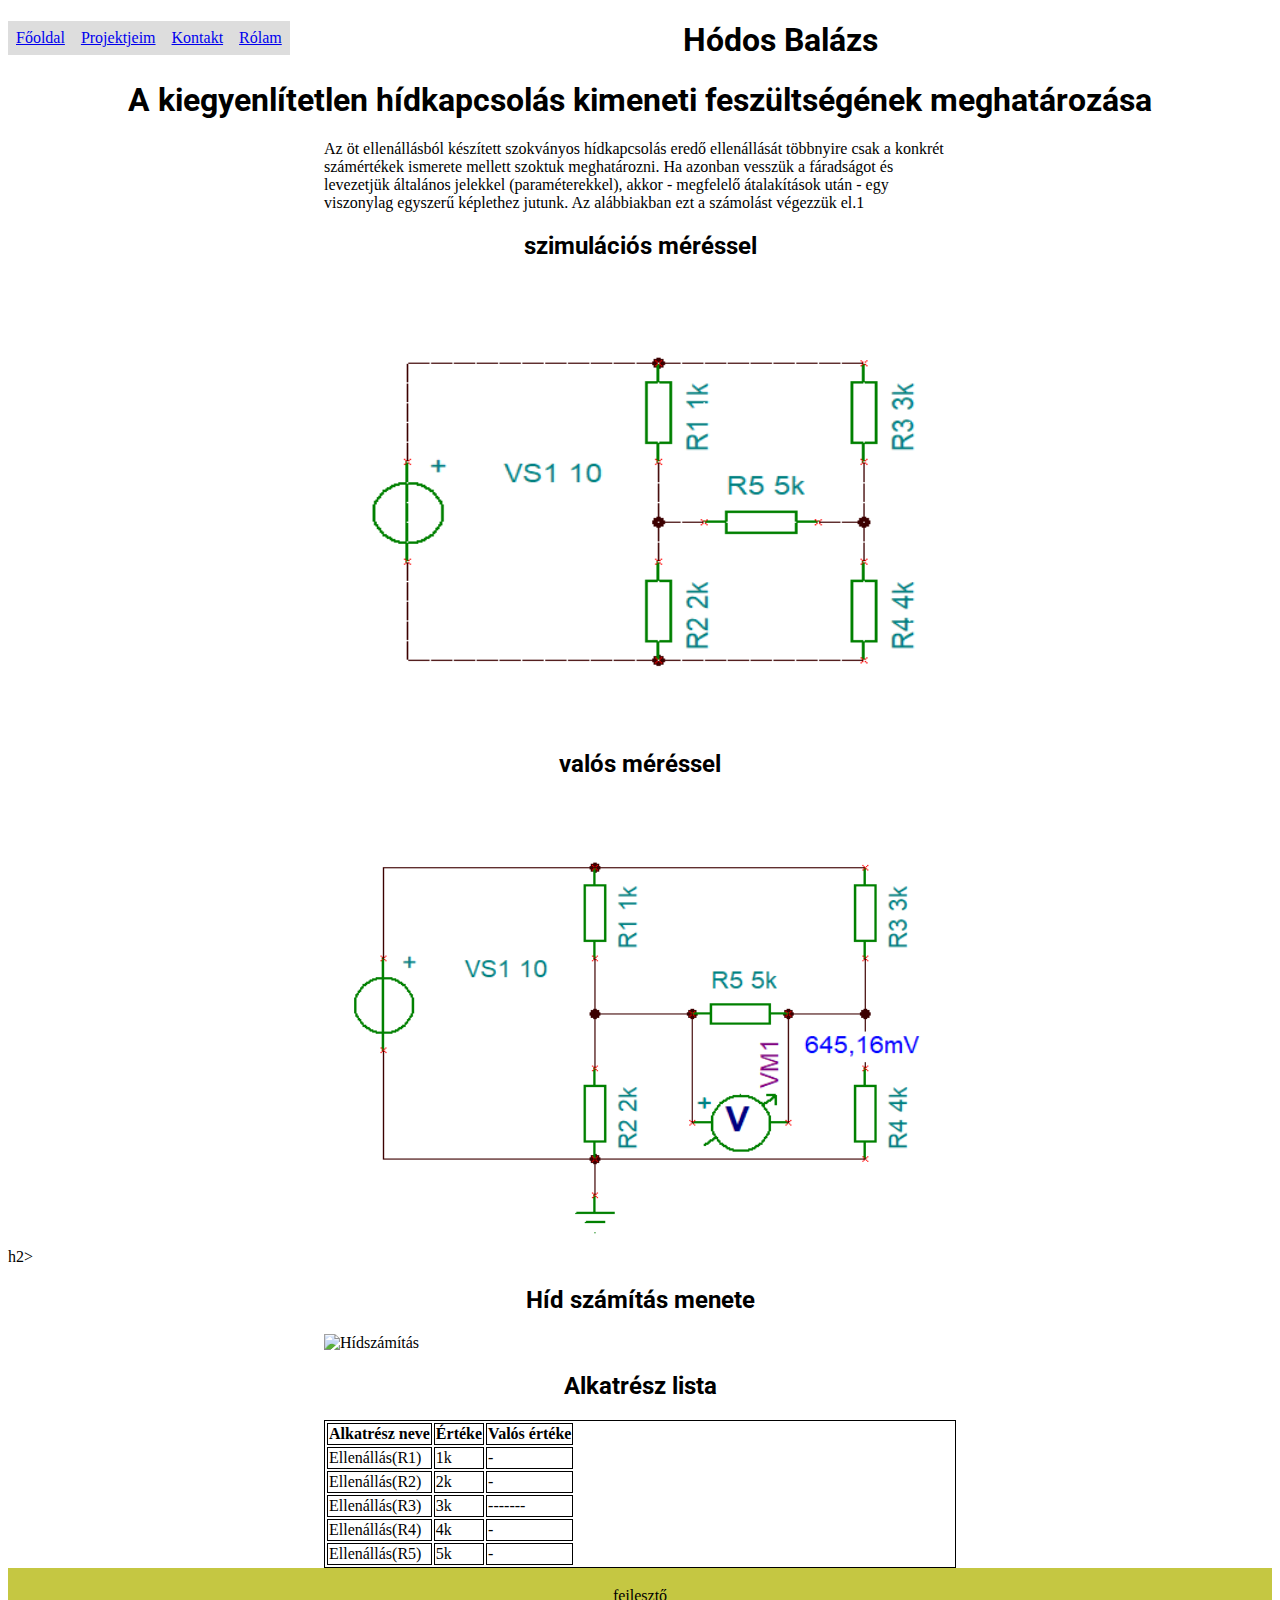
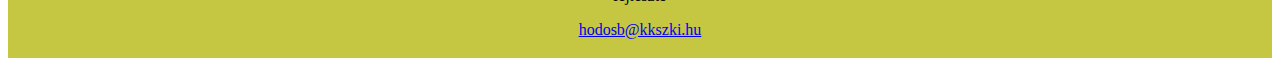
==== portfolio/tina/Tina.html @ dac2b4ab "hidszamitas" ====
<!DOCTYPE html>
<html lang="hu">
<head>
    <link rel="stylesheet" href="tinastyle.css">
    <meta charset="UTF-8">
    <meta name="viewport" content="width=device-width, initial-scale=1.0">
    <link rel="preconnect" href="https://fonts.googleapis.com">
    <link rel="preconnect" href="https://fonts.gstatic.com" crossorigin>
    <link href="https://fonts.googleapis.com/css2?family=Roboto:wght@300&display=swap" rel="stylesheet">
    <title>Hódos Balázs Portfóliója</title>
</head>
<body>

  <ul>
    <li><a href="index.html">Főoldal</a></li>
    <li><a href="projektdemo.html">Projektjeim</a></li>
    <li><a href="kontakt.html">Kontakt</a></li>
    <li><a href="rolam.html">Rólam</a></li>
</ul>
    <h1>Hódos Balázs</h1>
    <h1>A kiegyenlítetlen hídkapcsolás kimeneti feszültségének meghatározása</h1>
    <p class="center">Az öt ellenállásból készített szokványos hídkapcsolás eredő ellenállását többnyire csak a konkrét számértékek ismerete mellett szoktuk meghatározni. Ha
      azonban vesszük a fáradságot és levezetjük általános jelekkel (paraméterekkel),
      akkor - megfelelő átalakítások után - egy viszonylag egyszerű képlethez jutunk.
      Az alábbiakban ezt a számolást végezzük el.1
      </p>
    <h2>szimulációs méréssel</h2>
    <img class="center" src="HódosBAlázs_PR-1.PNG" alt="Hídkapcsolás" title="Hídkapcsolás" width="450" height="450">

    <h2>valós méréssel  </h2> 
    <img class="center" src="HódosBalázs_PR-1-1.PNG" alt="Hídkapcsolás" title="Hídkapcsolás" width="450" height="450">h2>
    
    <h2>Híd számítás menete </h2>
    <img class="center" src="hidszamitas.png" alt="Hídszámítás" title="hídszámítás" width="450">    

    


    <h2>Alkatrész lista</h2>
    <table class="center">
    <tr>
          <th>Alkatrész neve</th>
          <th>Értéke</th>
          <th>Valós értéke</th>
        </tr>
        <tr>
          <td>Ellenállás(R1)</td>
          <td>1k</td>
          <td>-</td>
        </tr>
        <tr>
            <td>Ellenállás(R2)</td>
            <td>2k</td>
            <td>-</td>
          </tr>
          <tr>
            <td>Ellenállás(R3)</td>
            <td>3k</td>
            <td>-------</td>
          </tr><tr>
            <td>Ellenállás(R4)</td>
            <td>4k</td>
            <td>-</td>
          </tr><tr>
            <td>Ellenállás(R5)</td>
            <td>5k</td>
            <td>-</td>
          </tr>
         
      </table>
    <footer>
        <p>fejlesztő</p>
        <p> <a href="mailto:hodosb@kkszki.hu">hodosb@kkszki.hu</a></p>
      </footer>

</body>
</html>
---- portfolio/tina/tinastyle.css ----
footer {
    text-align: center;
    padding: 3px;
    background-color: #c5c742;
    color: black;
  }
h1{
    text-align: center;
}
h2{
    text-align: center;
}
.center {
    display: block;
    margin-left: auto;
    margin-right: auto;
    width: 50%;
}
table, th, td {
  border:1px solid black;
}
p.b {
  font-family: 'Roboto', sans-serif;
  text-align: center;
}
h2{
  font-family: 'Roboto', sans-serif;
}
h1{
    font-family: 'Roboto', sans-serif;
  }
  ul {
    list-style-type: none;
    margin: 0;
    padding: 0;
  }
  li {
    float: left;
  }
  
  li a{
    display: block;
    padding: 8px;
    background-color: #dddddd;
  }
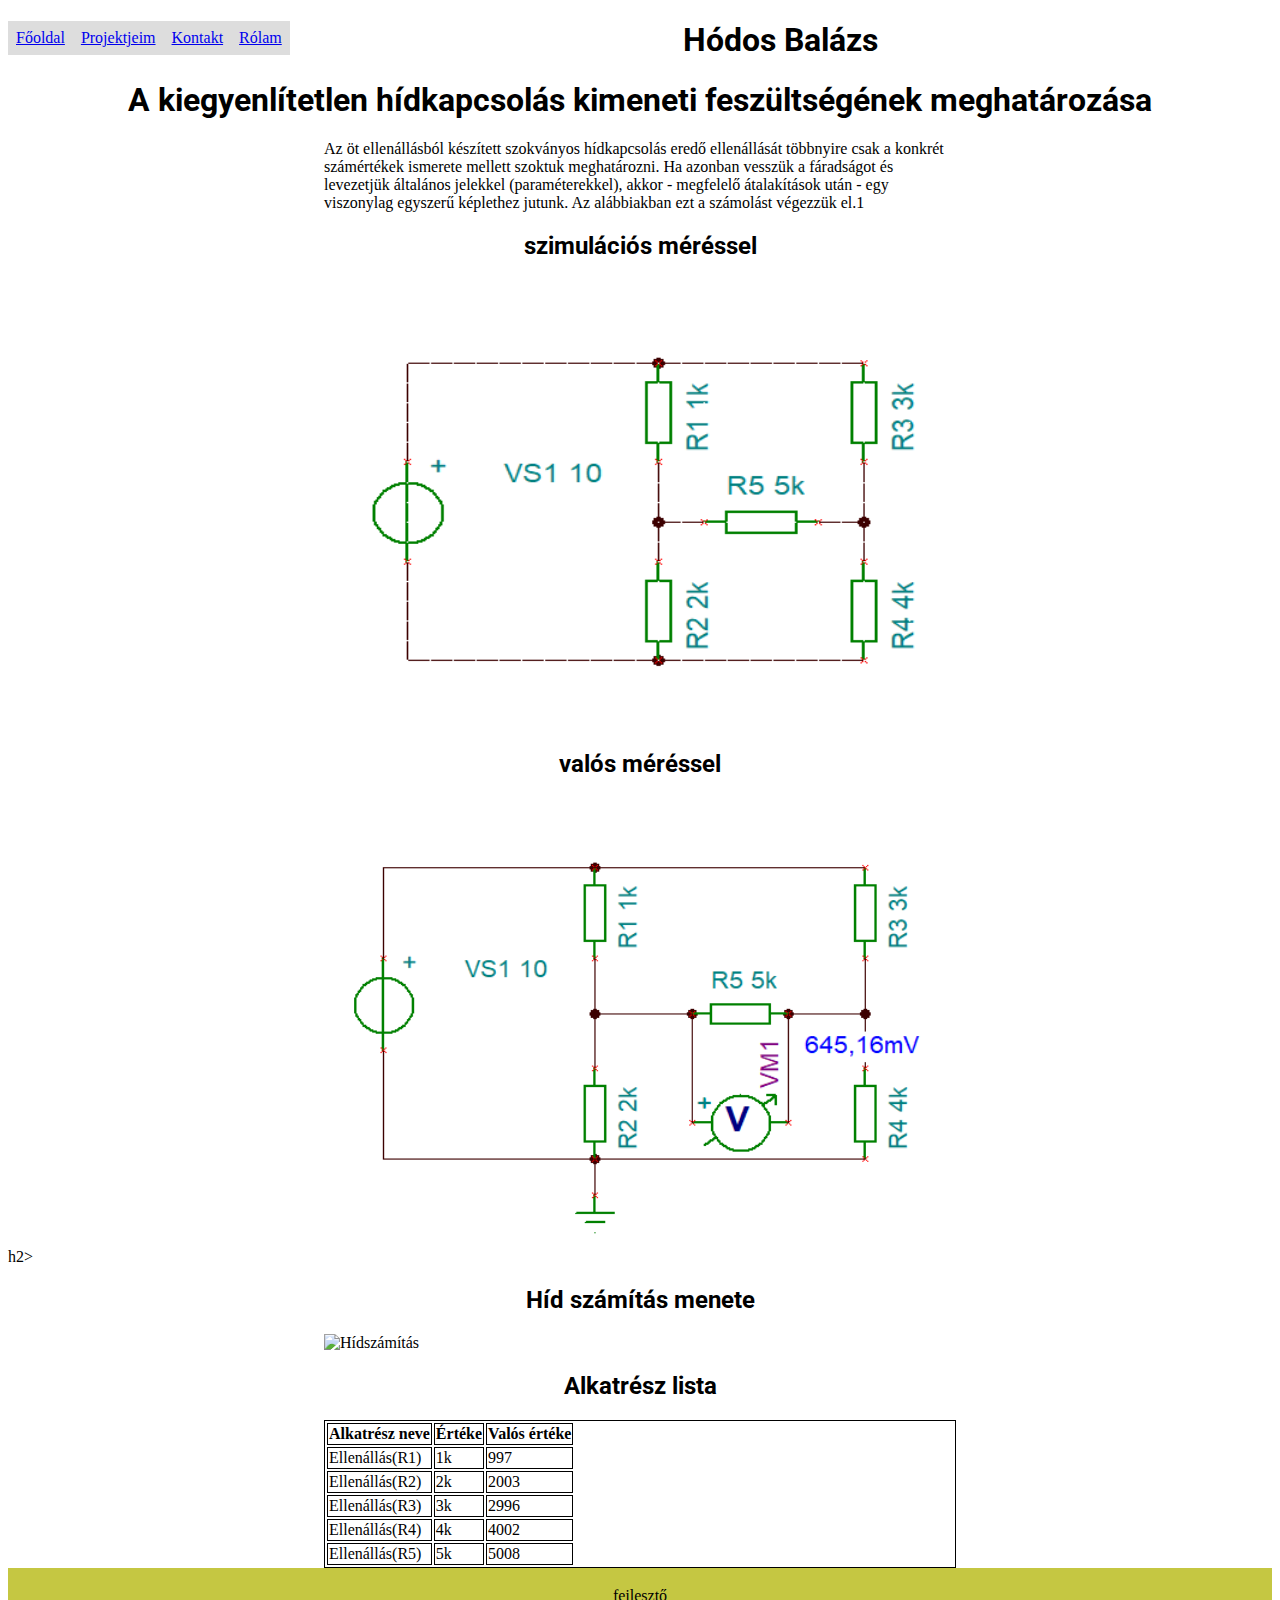
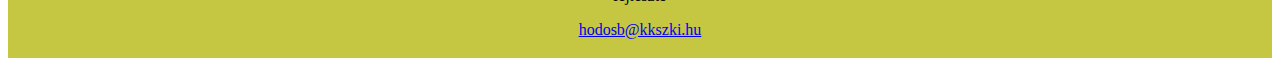
==== commit 28d4b384: "ertekek" ====
--- a/portfolio/tina/Tina.html
+++ b/portfolio/tina/Tina.html
@@ -46,25 +46,25 @@
         <tr>
           <td>Ellenállás(R1)</td>
           <td>1k</td>
-          <td>-</td>
+          <td>997</td>
         </tr>
         <tr>
             <td>Ellenállás(R2)</td>
             <td>2k</td>
-            <td>-</td>
+            <td>2003</td>
           </tr>
           <tr>
             <td>Ellenállás(R3)</td>
             <td>3k</td>
-            <td>-------</td>
+            <td>2996</td>
           </tr><tr>
             <td>Ellenállás(R4)</td>
             <td>4k</td>
-            <td>-</td>
+            <td>4002</td>
           </tr><tr>
             <td>Ellenállás(R5)</td>
             <td>5k</td>
-            <td>-</td>
+            <td>5008</td>
           </tr>
          
       </table>
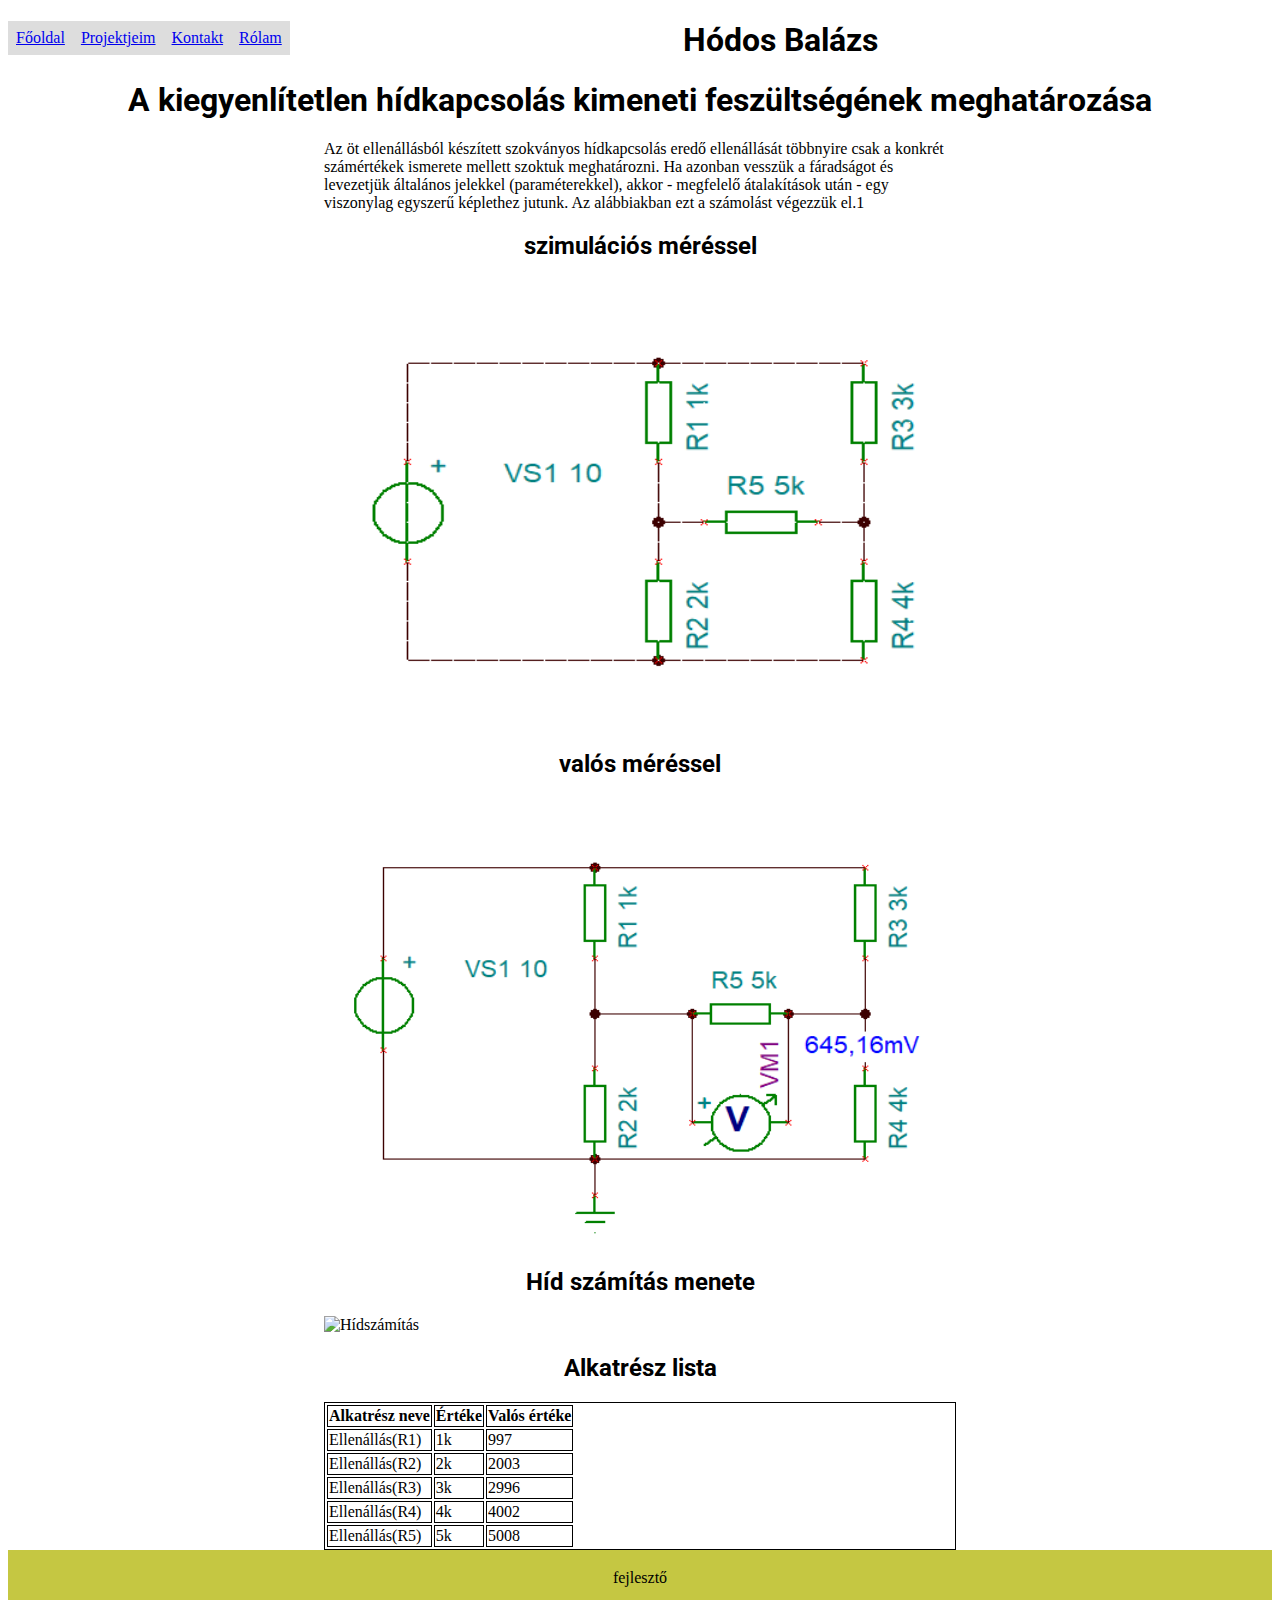
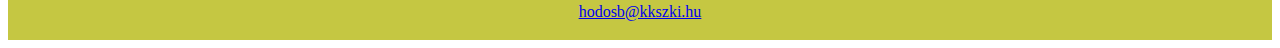
==== commit 7c88d651: "Update Tina.html" ====
--- a/portfolio/tina/Tina.html
+++ b/portfolio/tina/Tina.html
@@ -28,7 +28,7 @@
     <img class="center" src="HódosBAlázs_PR-1.PNG" alt="Hídkapcsolás" title="Hídkapcsolás" width="450" height="450">
 
     <h2>valós méréssel  </h2> 
-    <img class="center" src="HódosBalázs_PR-1-1.PNG" alt="Hídkapcsolás" title="Hídkapcsolás" width="450" height="450">h2>
+    <img class="center" src="HódosBalázs_PR-1-1.PNG" alt="Hídkapcsolás" title="Hídkapcsolás" width="450" height="450">
     
     <h2>Híd számítás menete </h2>
     <img class="center" src="hidszamitas.png" alt="Hídszámítás" title="hídszámítás" width="450">    
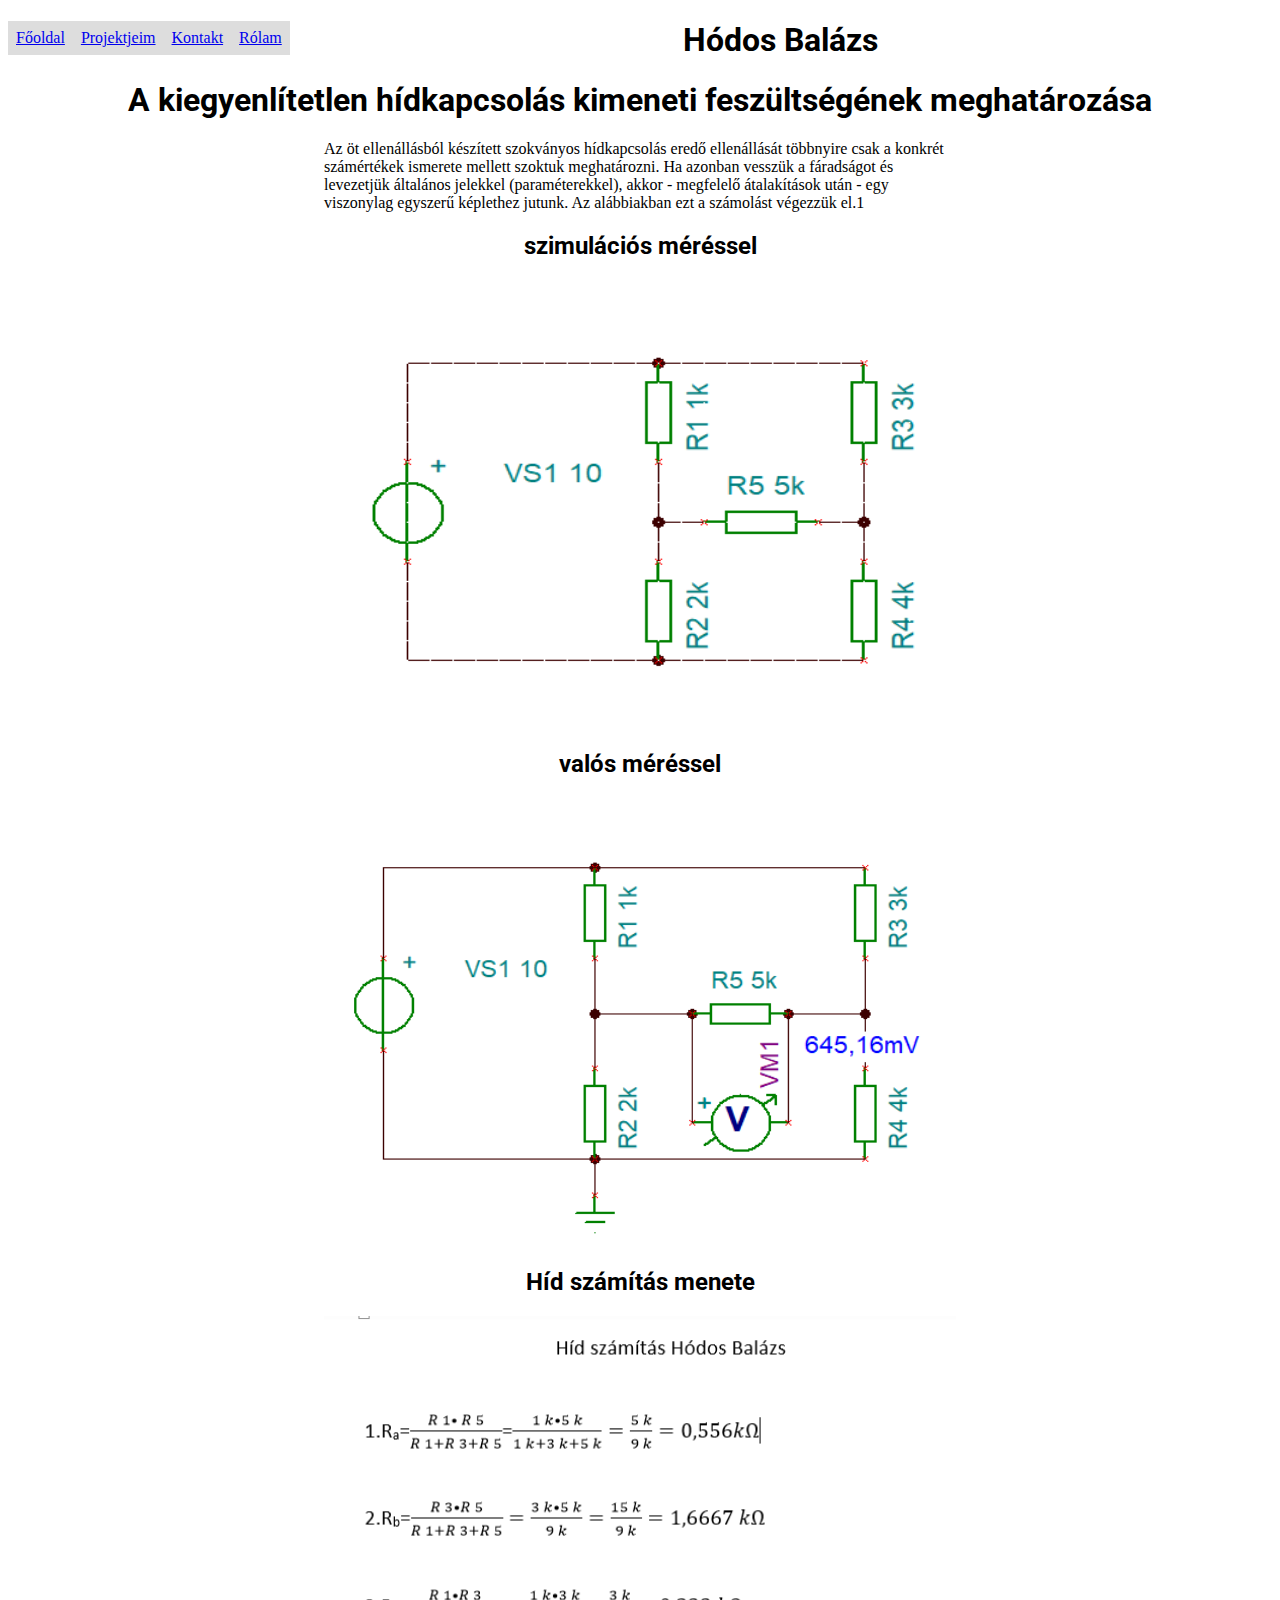
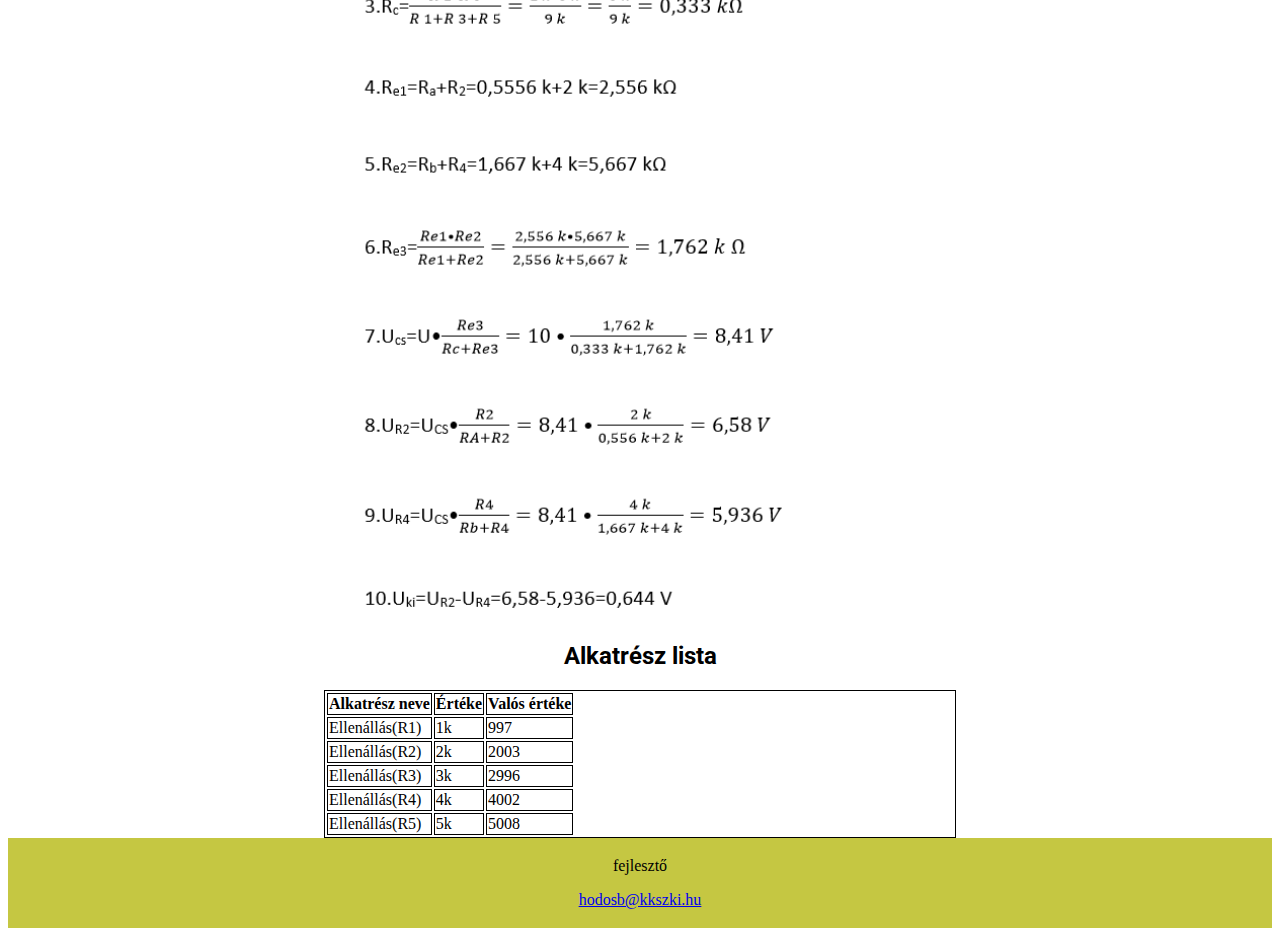
==== commit 55303e62: "png" ====
--- a/portfolio/tina/Tina.html
+++ b/portfolio/tina/Tina.html
@@ -31,7 +31,7 @@
     <img class="center" src="HódosBalázs_PR-1-1.PNG" alt="Hídkapcsolás" title="Hídkapcsolás" width="450" height="450">
     
     <h2>Híd számítás menete </h2>
-    <img class="center" src="hidszamitas.png" alt="Hídszámítás" title="hídszámítás" width="450">    
+    <img class="center" src="hidszamitas.PNG" alt="Hídszámítás" title="hídszámítás" width="450">    
 
     
 
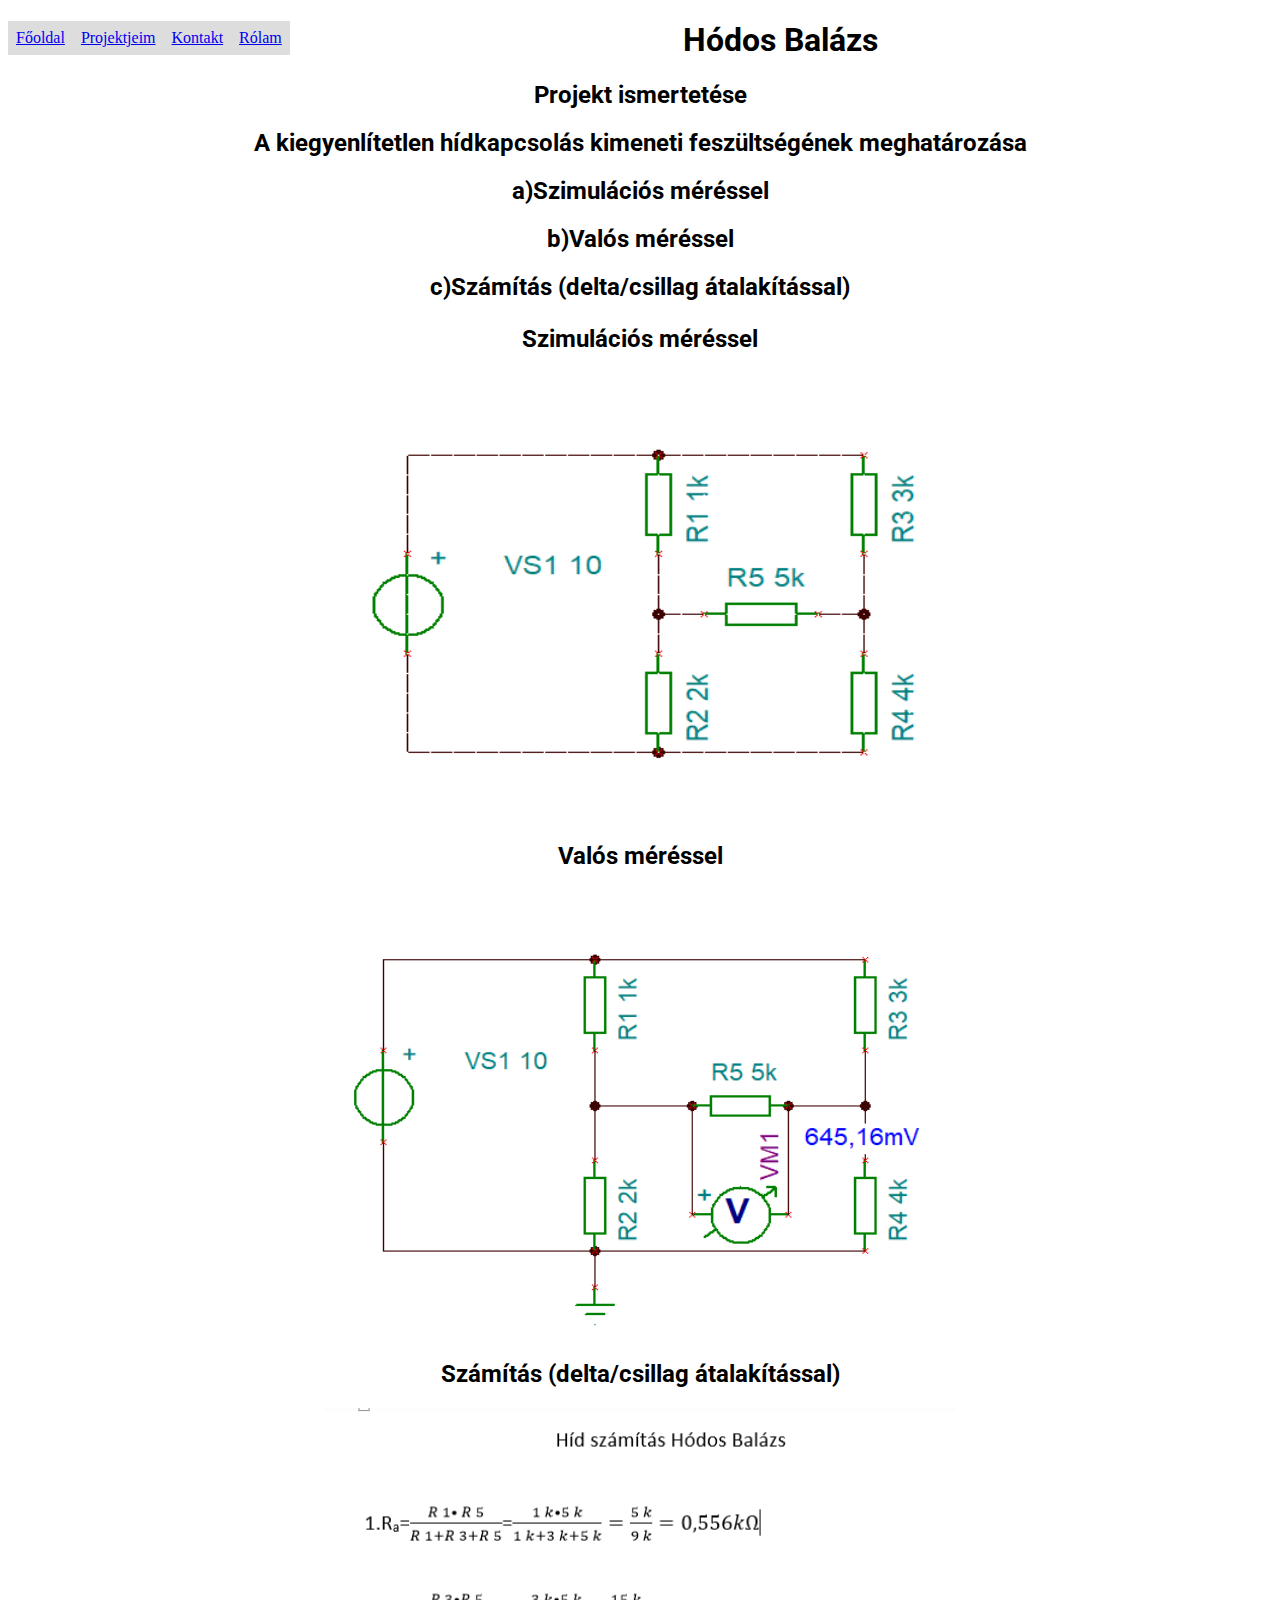
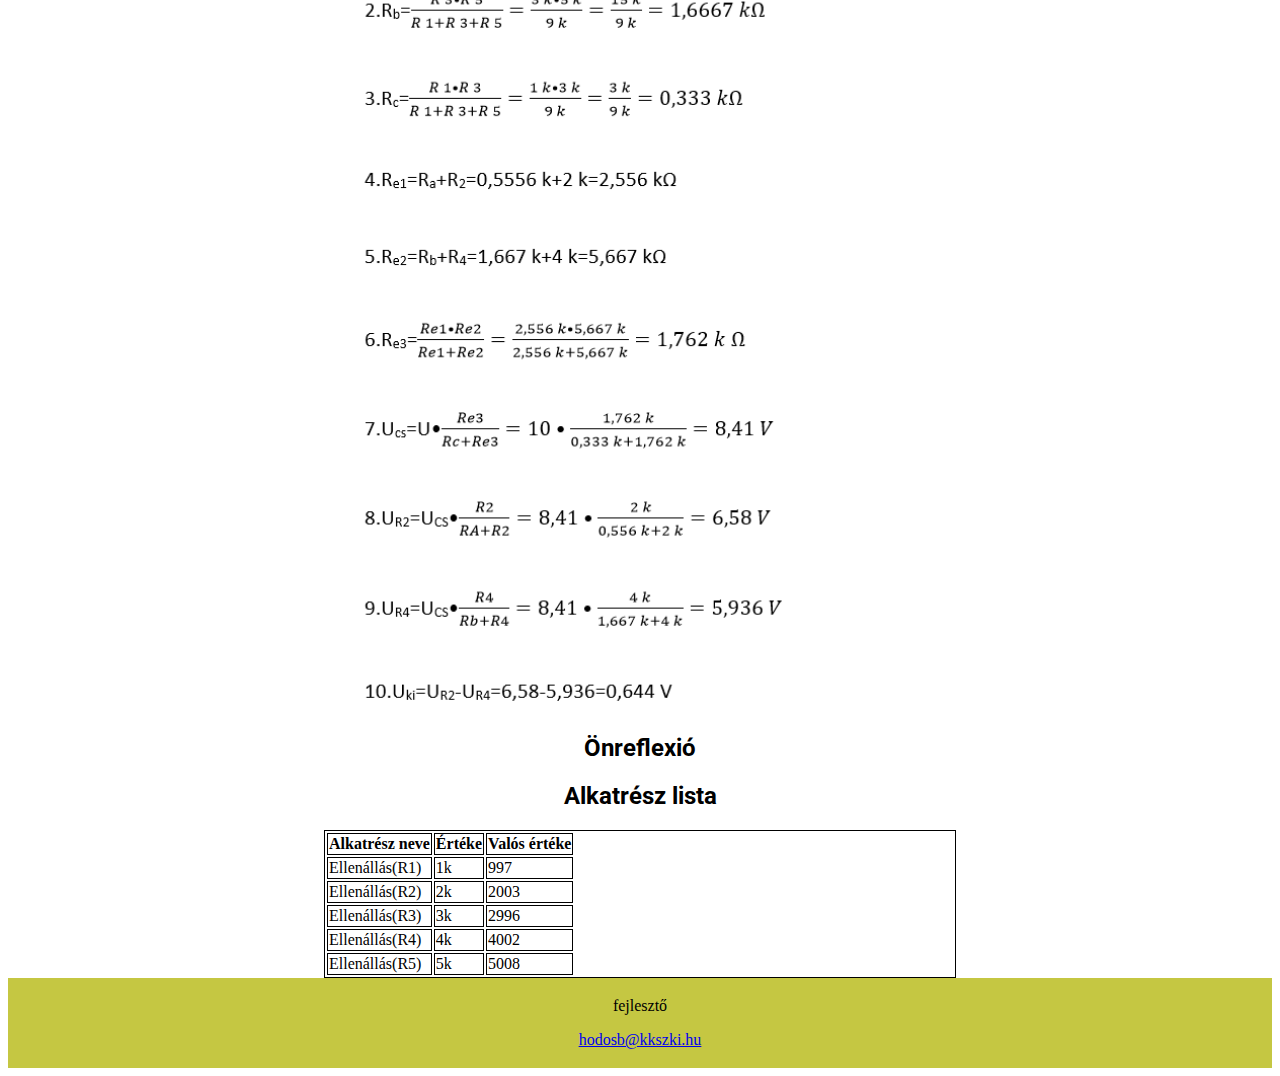
==== commit 9bb92d60: "szam" ====
--- a/portfolio/tina/Tina.html
+++ b/portfolio/tina/Tina.html
@@ -18,22 +18,23 @@
     <li><a href="rolam.html">Rólam</a></li>
 </ul>
     <h1>Hódos Balázs</h1>
-    <h1>A kiegyenlítetlen hídkapcsolás kimeneti feszültségének meghatározása</h1>
-    <p class="center">Az öt ellenállásból készített szokványos hídkapcsolás eredő ellenállását többnyire csak a konkrét számértékek ismerete mellett szoktuk meghatározni. Ha
-      azonban vesszük a fáradságot és levezetjük általános jelekkel (paraméterekkel),
-      akkor - megfelelő átalakítások után - egy viszonylag egyszerű képlethez jutunk.
-      Az alábbiakban ezt a számolást végezzük el.1
+    <h2>Projekt ismertetése </h2>
+    <h2>A kiegyenlítetlen hídkapcsolás kimeneti feszültségének meghatározása</h2>
+    <h2>a)Szimulációs méréssel</h2>
+    <h2>b)Valós méréssel</h2>
+    <h2>c)Számítás (delta/csillag átalakítással)
       </p>
-    <h2>szimulációs méréssel</h2>
+    <h2>Szimulációs méréssel</h2>
     <img class="center" src="HódosBAlázs_PR-1.PNG" alt="Hídkapcsolás" title="Hídkapcsolás" width="450" height="450">
 
-    <h2>valós méréssel  </h2> 
+    <h2>Valós méréssel  </h2> 
     <img class="center" src="HódosBalázs_PR-1-1.PNG" alt="Hídkapcsolás" title="Hídkapcsolás" width="450" height="450">
     
-    <h2>Híd számítás menete </h2>
+    <h2>Számítás (delta/csillag átalakítással)</h2>
     <img class="center" src="hidszamitas.PNG" alt="Hídszámítás" title="hídszámítás" width="450">    
 
-    
+    <h2>Önreflexió</h2>
+    <p>
 
 
     <h2>Alkatrész lista</h2>
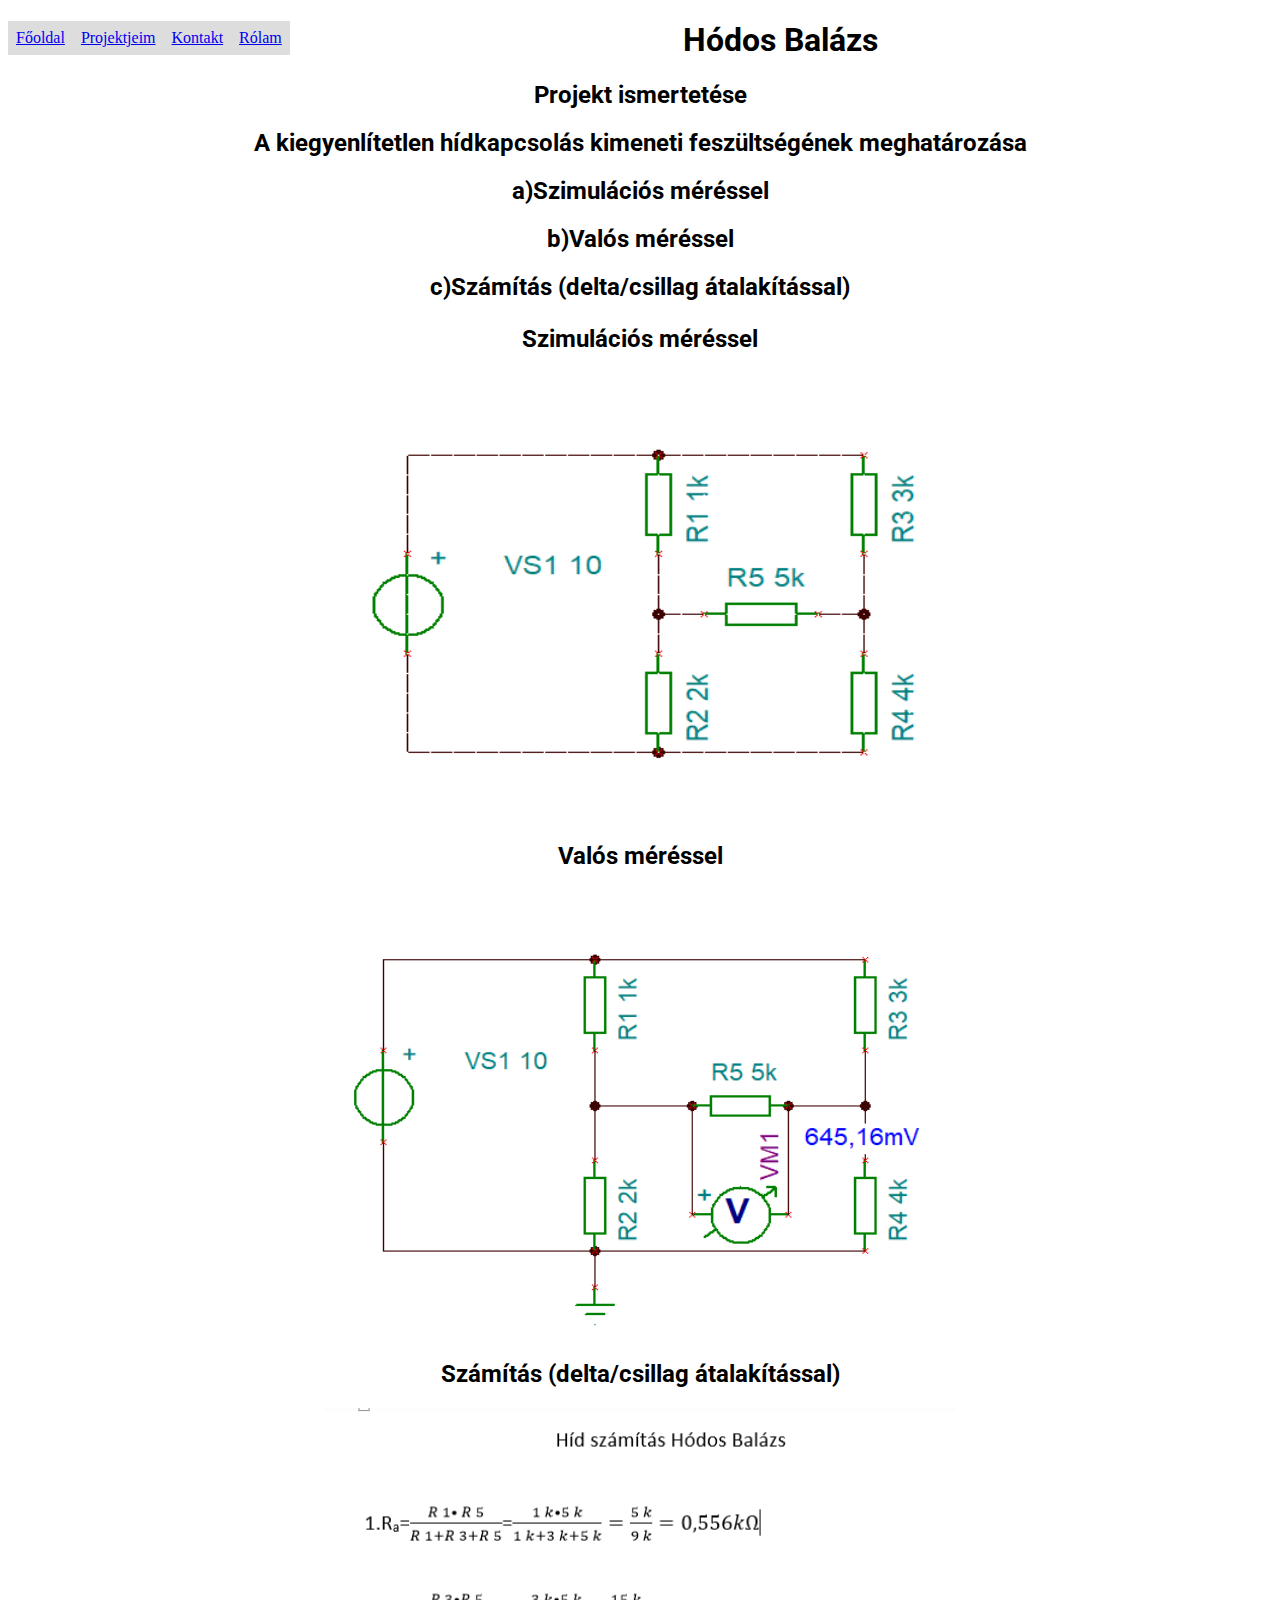
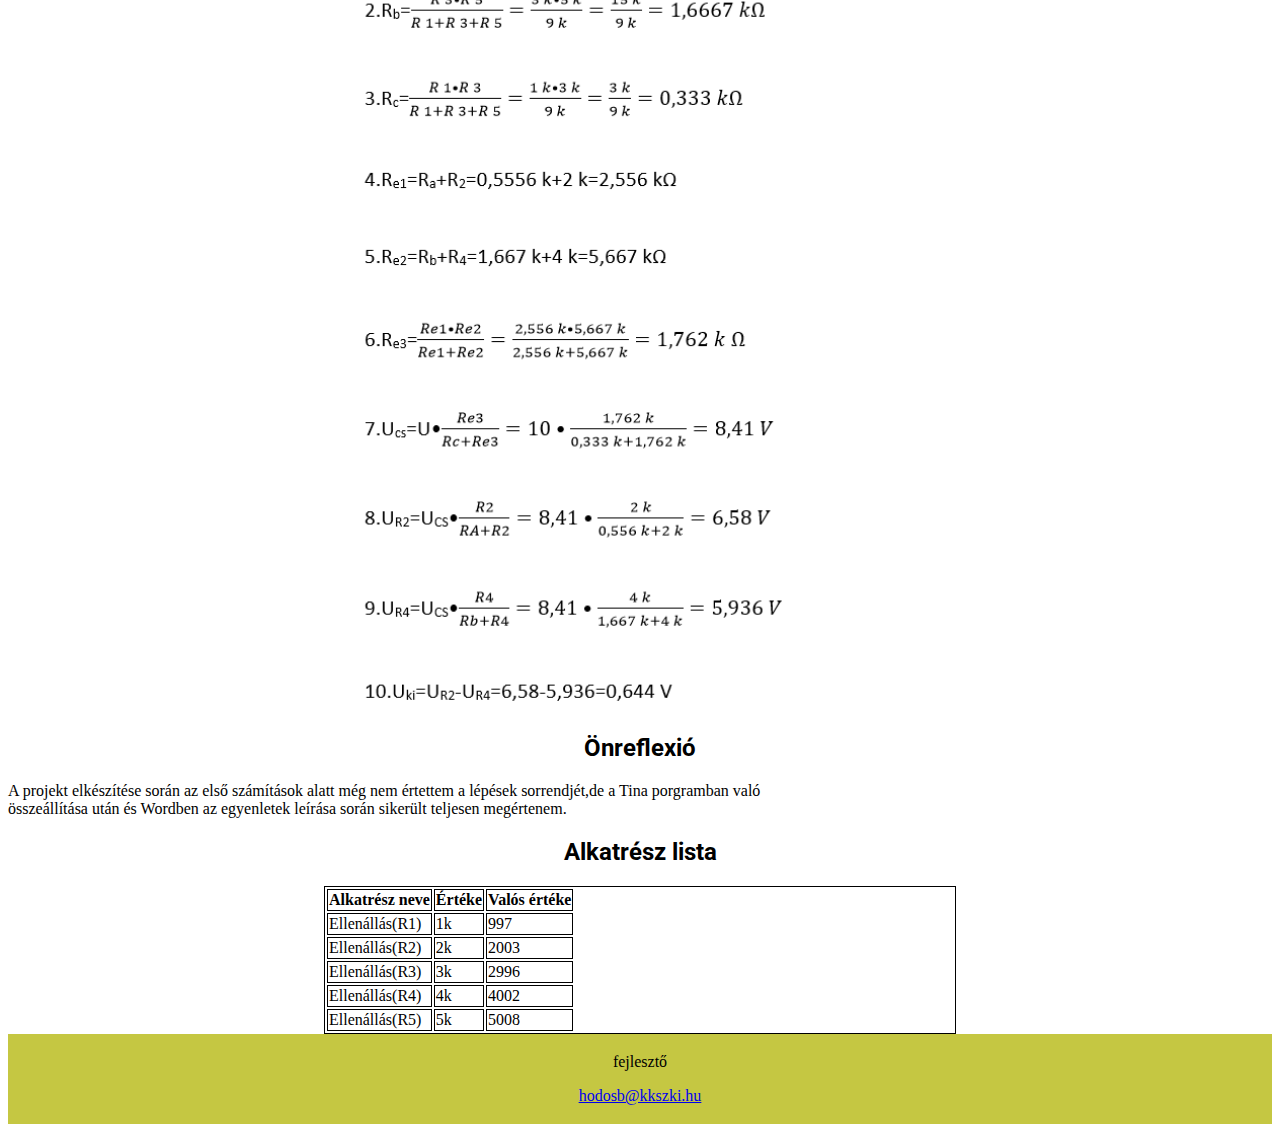
==== commit eeadc6c7: "reflex" ====
--- a/portfolio/tina/Tina.html
+++ b/portfolio/tina/Tina.html
@@ -34,7 +34,8 @@
     <img class="center" src="hidszamitas.PNG" alt="Hídszámítás" title="hídszámítás" width="450">    
 
     <h2>Önreflexió</h2>
-    <p>
+    <p>A projekt elkészítése során az első számítások alatt még nem értettem a lépések sorrendjét,de a Tina porgramban való<br>
+        összeállítása után és Wordben az egyenletek leírása során sikerült teljesen megértenem.<p>
 
 
     <h2>Alkatrész lista</h2>
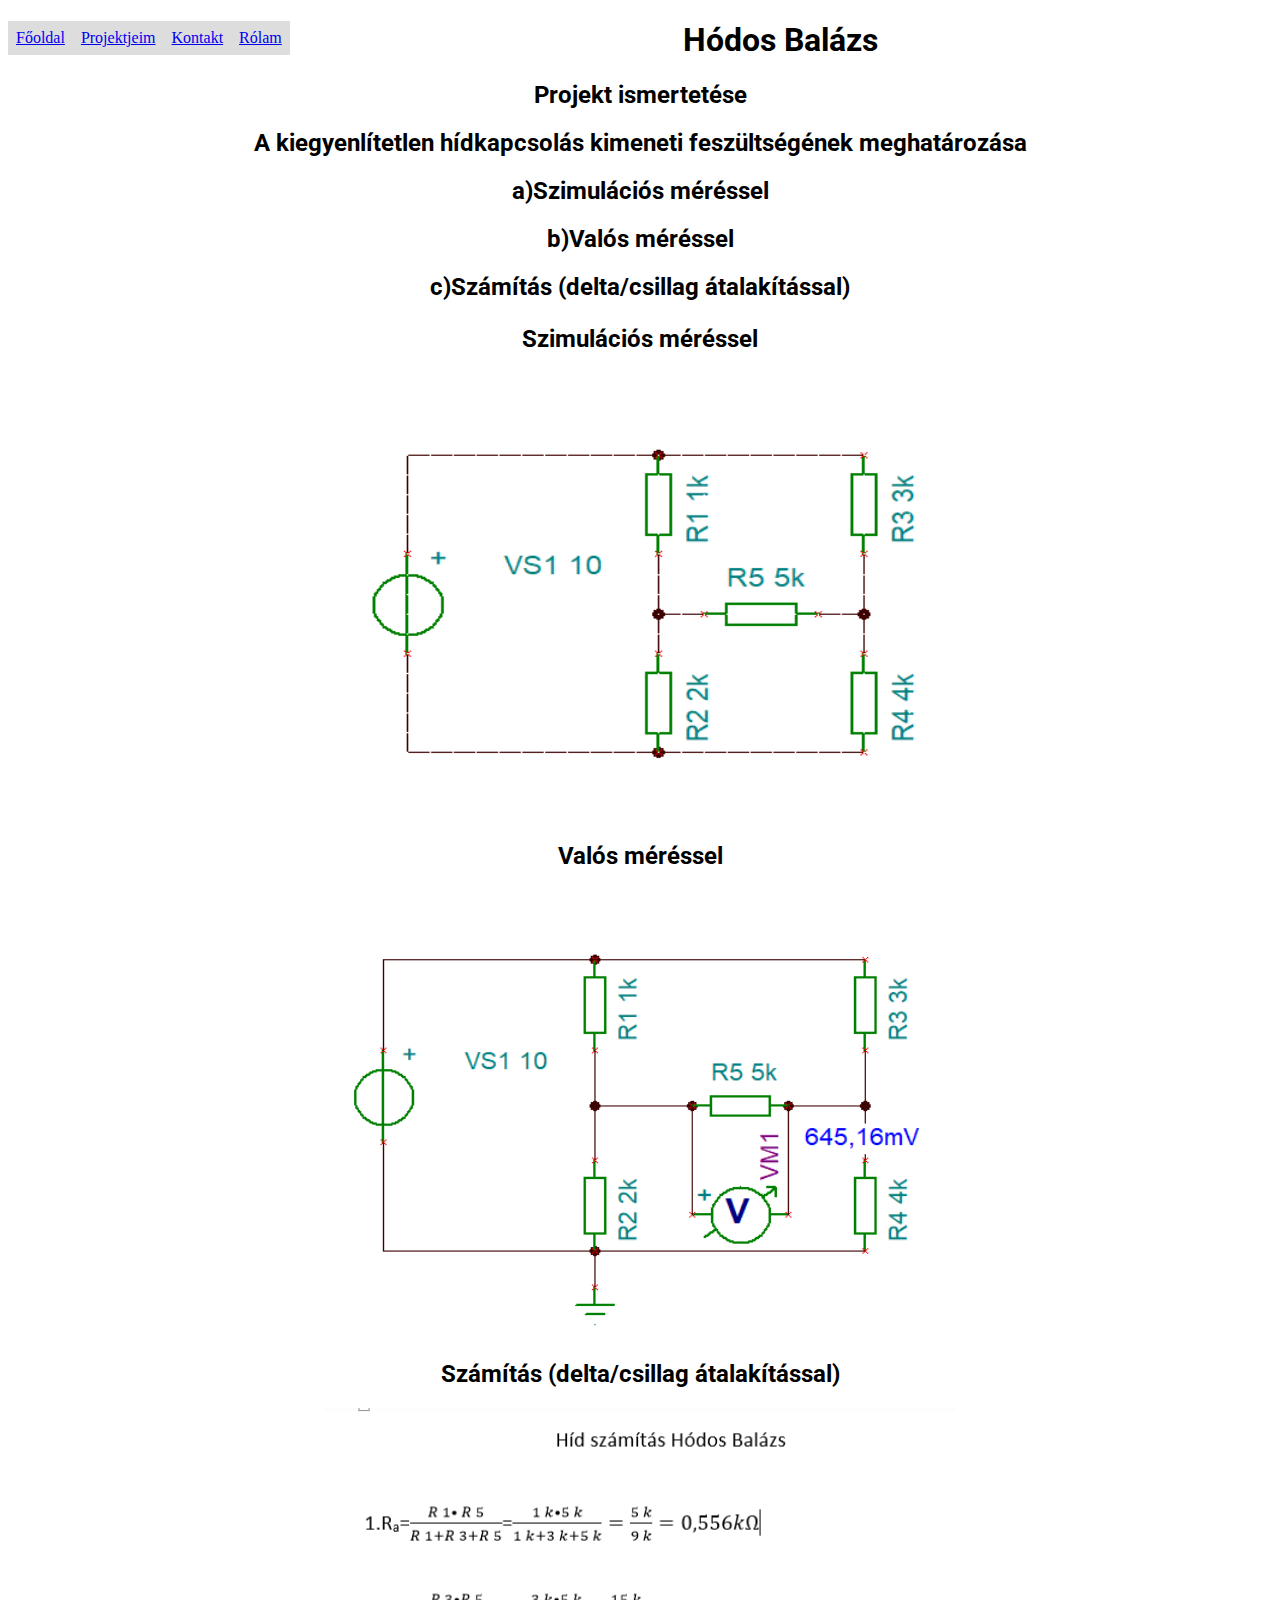
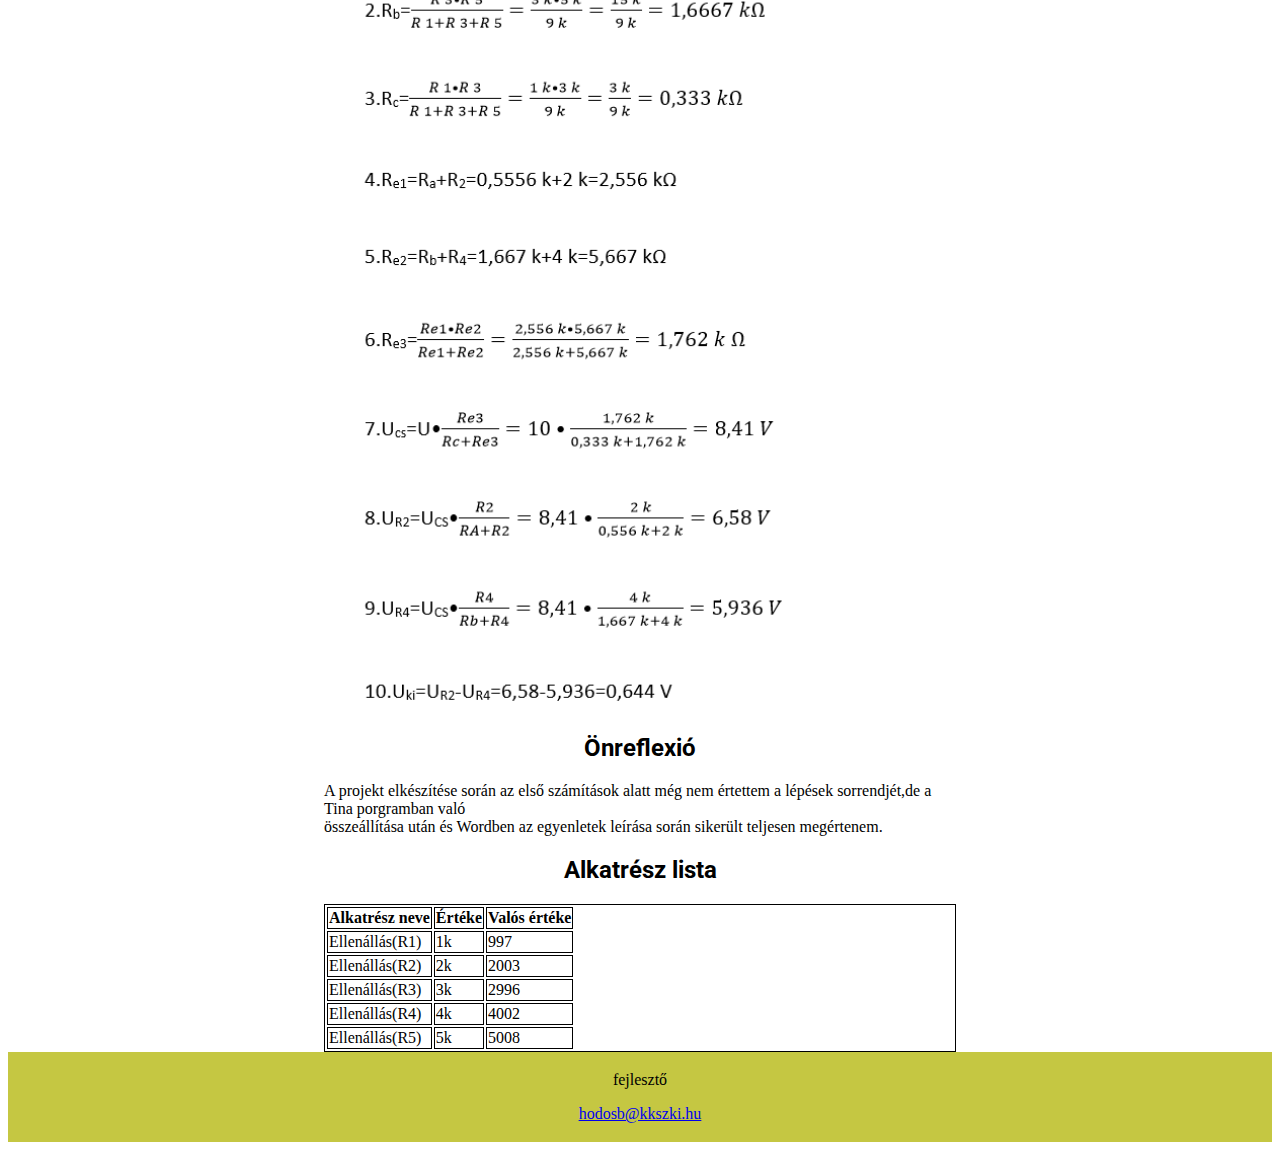
==== commit f79dea76: "pcenter" ====
--- a/portfolio/tina/Tina.html
+++ b/portfolio/tina/Tina.html
@@ -34,7 +34,7 @@
     <img class="center" src="hidszamitas.PNG" alt="Hídszámítás" title="hídszámítás" width="450">    
 
     <h2>Önreflexió</h2>
-    <p>A projekt elkészítése során az első számítások alatt még nem értettem a lépések sorrendjét,de a Tina porgramban való<br>
+    <p class="center">A projekt elkészítése során az első számítások alatt még nem értettem a lépések sorrendjét,de a Tina porgramban való<br>
         összeállítása után és Wordben az egyenletek leírása során sikerült teljesen megértenem.<p>
 
 
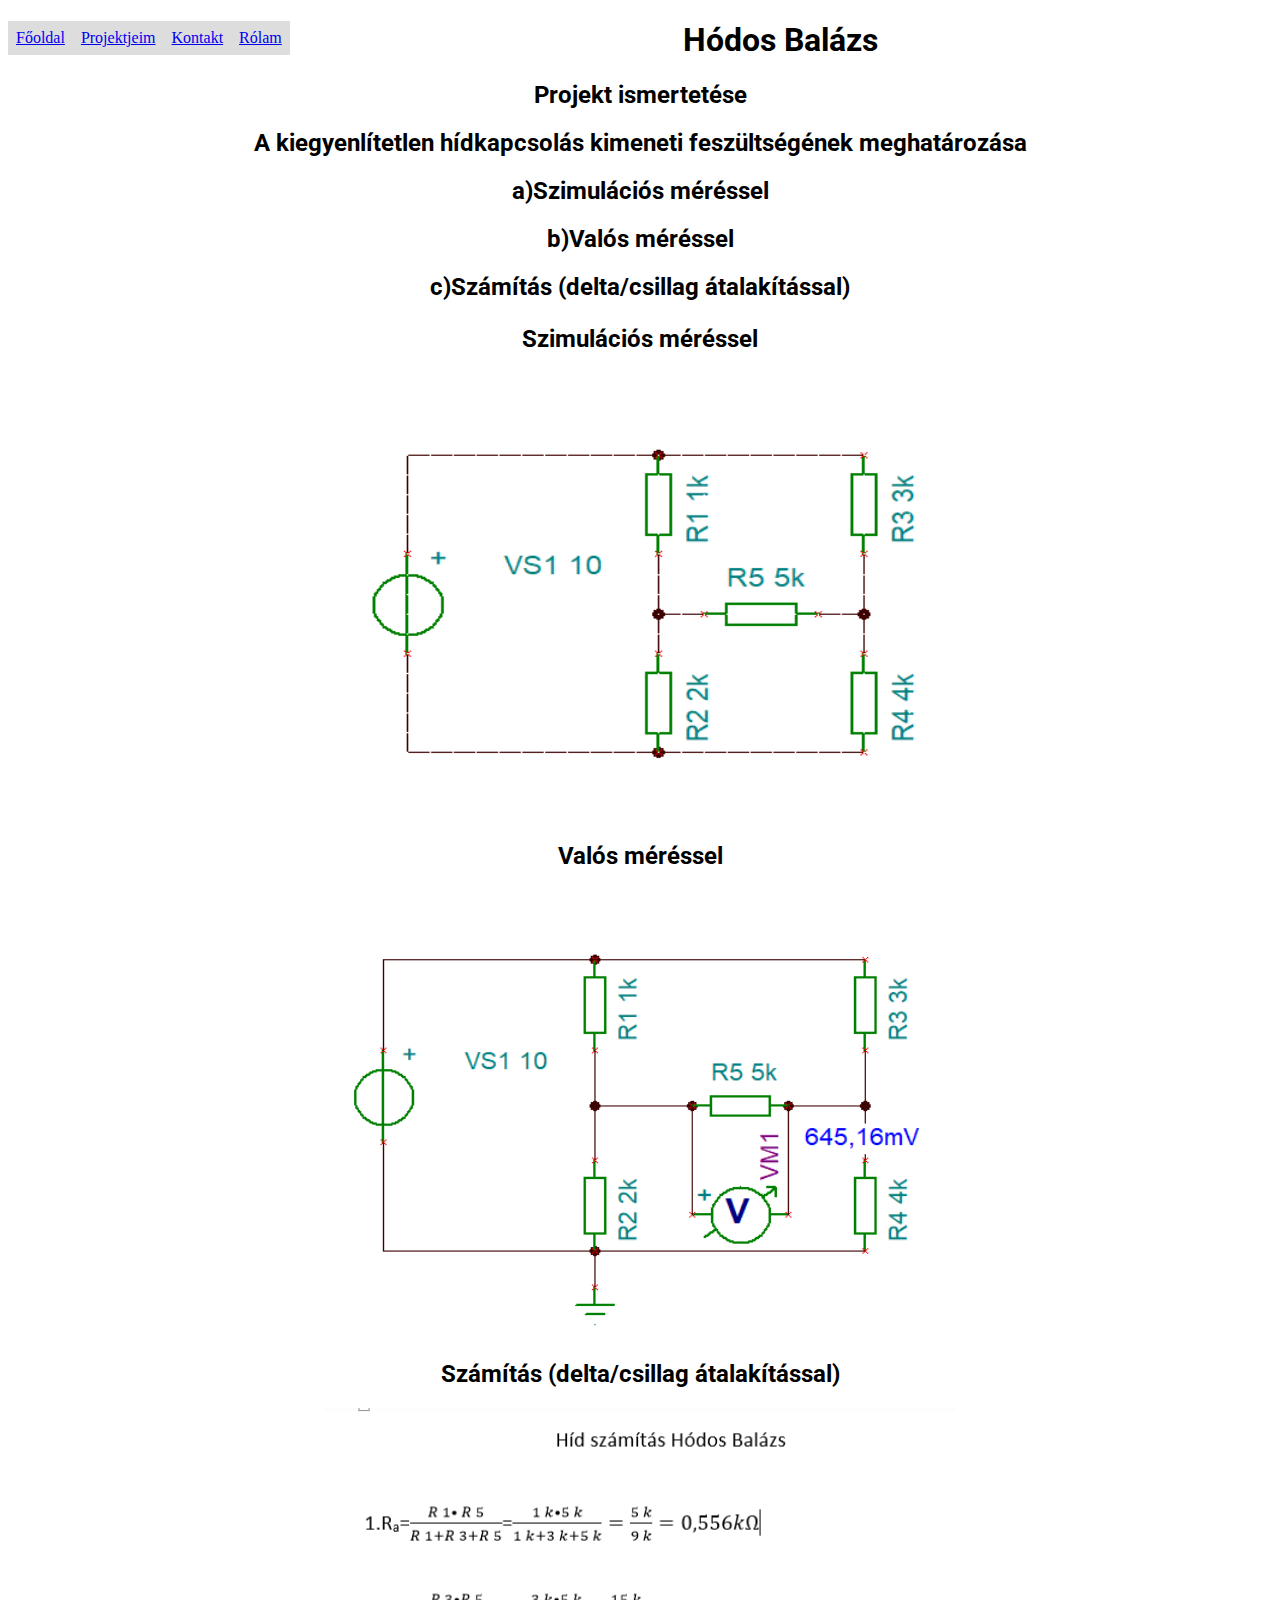
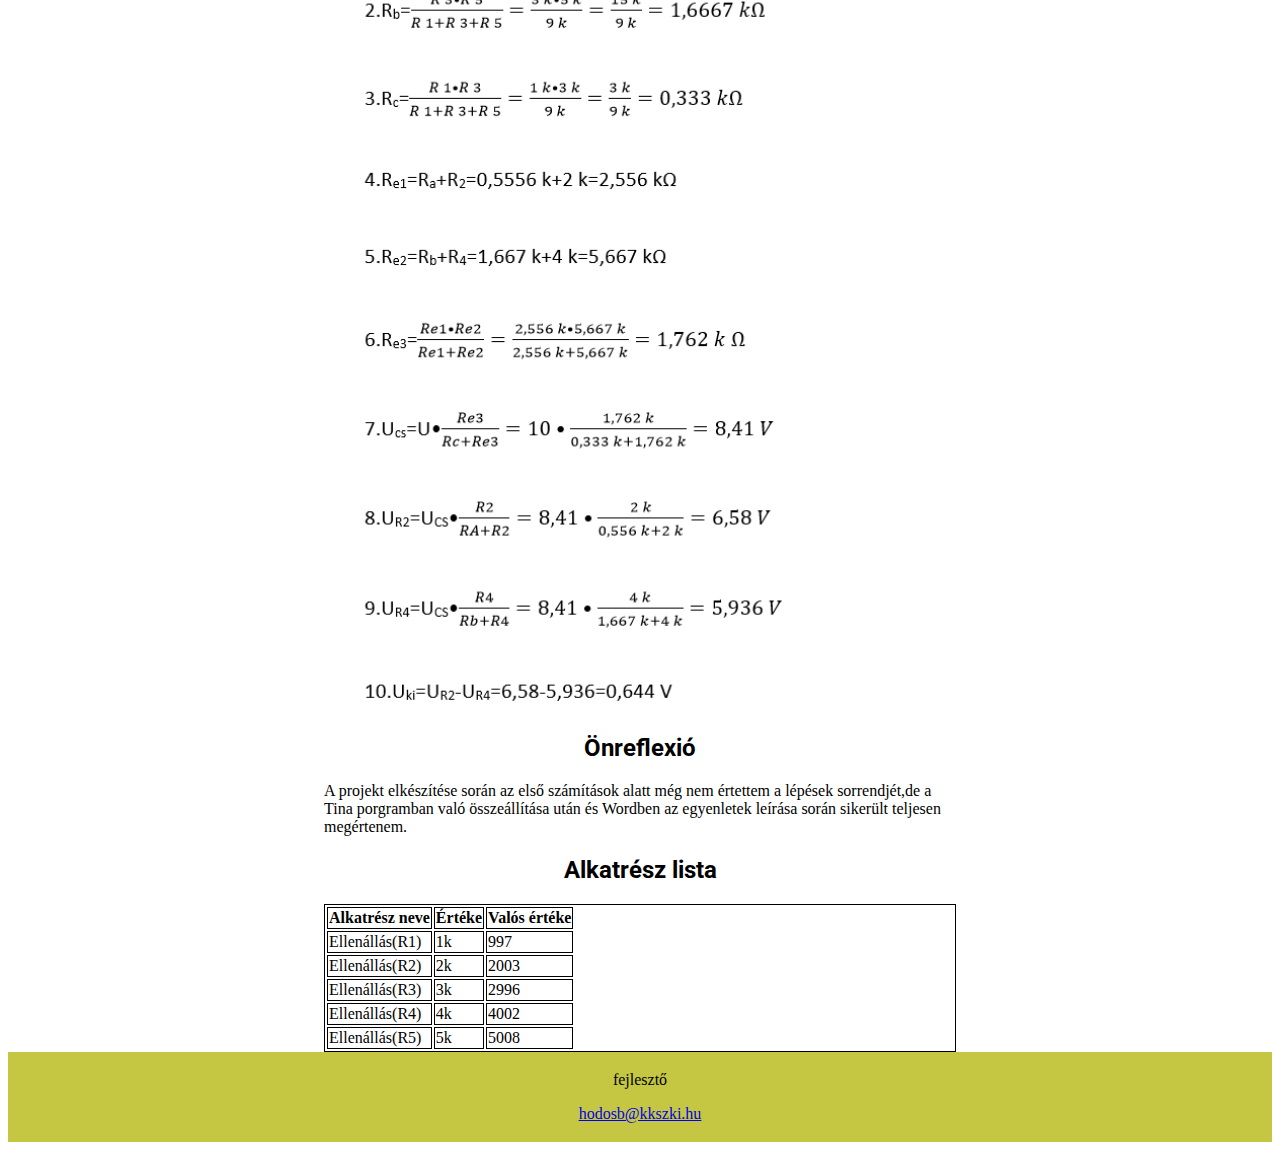
==== commit ef2bdd9a: "sortoresnelkul" ====
--- a/portfolio/tina/Tina.html
+++ b/portfolio/tina/Tina.html
@@ -34,7 +34,7 @@
     <img class="center" src="hidszamitas.PNG" alt="Hídszámítás" title="hídszámítás" width="450">    
 
     <h2>Önreflexió</h2>
-    <p class="center">A projekt elkészítése során az első számítások alatt még nem értettem a lépések sorrendjét,de a Tina porgramban való<br>
+    <p class="center">A projekt elkészítése során az első számítások alatt még nem értettem a lépések sorrendjét,de a Tina porgramban való
         összeállítása után és Wordben az egyenletek leírása során sikerült teljesen megértenem.<p>
 
 
